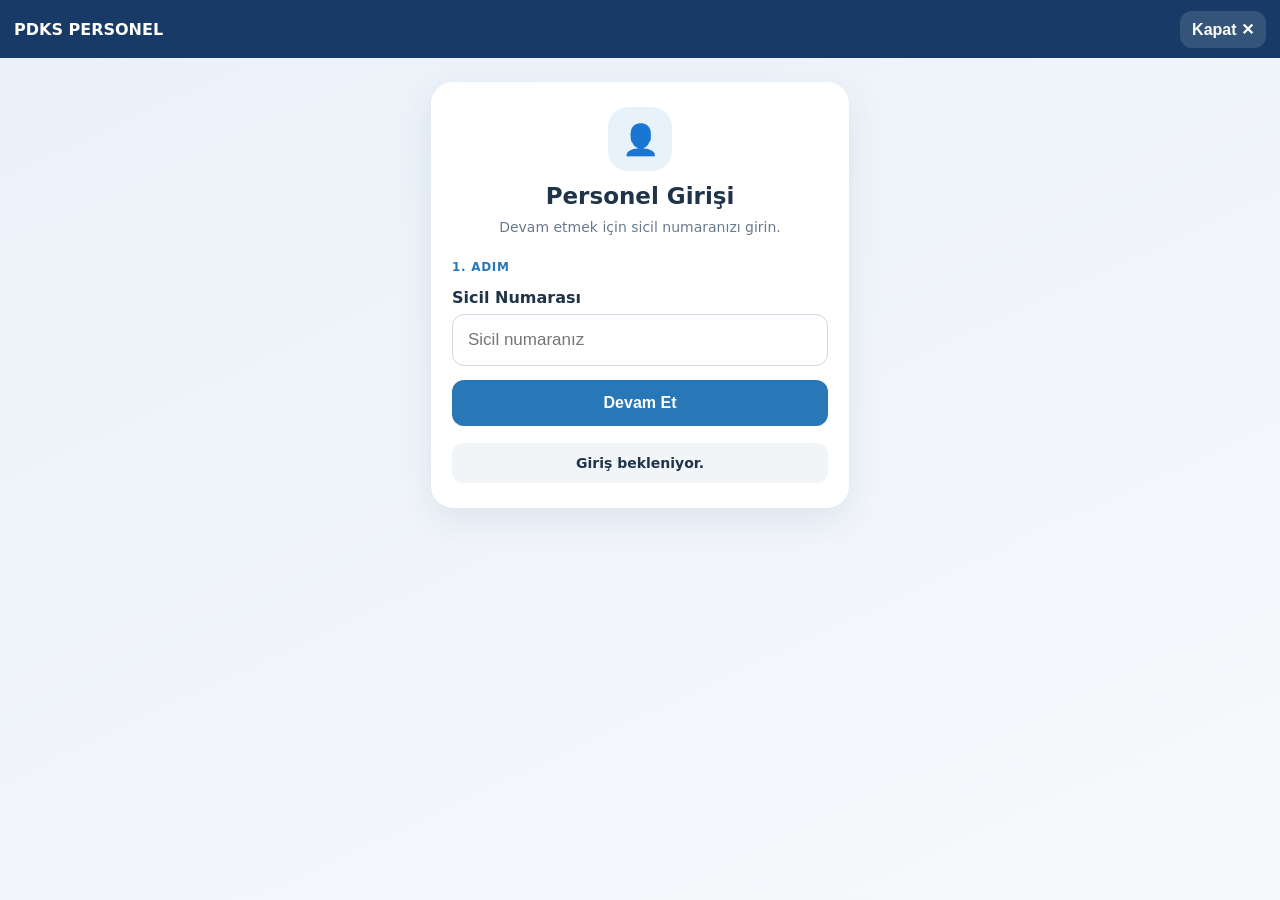
==== personel_kurulum.html @ bcb003f7 "Add files via upload" ====
<!DOCTYPE html>
<html lang="tr">
<head>
<meta charset="UTF-8"><meta name="viewport" content="width=device-width,initial-scale=1,viewport-fit=cover">
<title>PDKS Personel</title>
<style>
*{box-sizing:border-box}body{font-family:system-ui,-apple-system,'Segoe UI',sans-serif;background:linear-gradient(155deg,#eaf1f8,#f7f9fc);margin:0;min-height:100vh;color:#203449}.ust{height:58px;padding:calc(8px + env(safe-area-inset-top)) 14px 8px;display:flex;align-items:center;justify-content:space-between;background:#173b66;color:#fff}.logo{font-weight:850}.ust button{width:auto;margin:0;padding:9px 12px;background:#ffffff20}.sayfa{width:min(100%,450px);margin:auto;padding:24px 16px calc(24px + env(safe-area-inset-bottom))}.box{background:#fff;padding:25px 21px;border-radius:22px;box-shadow:0 12px 36px #173b6618}.simge{width:64px;height:64px;margin:0 auto 12px;display:grid;place-items:center;border-radius:20px;background:#e8f2fb;font-size:30px}h1{text-align:center;font-size:23px;margin:0 0 8px}.aciklama{text-align:center;color:#687b8e;font-size:14px;line-height:1.5;margin-bottom:22px}label{display:block;font-weight:750;margin:14px 0 7px}input{width:100%;padding:15px;border:1px solid #cdd8e3;border-radius:12px;font-size:17px;outline:none}input:focus{border-color:#2878b8;box-shadow:0 0 0 3px #2878b820}button{width:100%;padding:14px;border:0;border-radius:12px;margin-top:14px;font-size:16px;font-weight:800;color:#fff;background:#2878b8}.green{background:#188b53}.gray{background:#66788a}.hidden{display:none!important}.status{margin-top:17px;padding:12px;border-radius:11px;background:#f2f5f8;text-align:center;font-weight:650;font-size:14px}.success{color:#117941;background:#e9f8ef}.error{color:#b52d27;background:#fff0ef}.bilgi{padding:13px;border-radius:12px;background:#f2f7fb;line-height:1.65;font-size:14px}.adim{font-size:12px;font-weight:850;color:#2878b8;text-transform:uppercase;letter-spacing:.7px}.pin{letter-spacing:8px;text-align:center;font-size:22px}#reader{display:none;margin-top:15px;background:#111;border-radius:14px;overflow:hidden}video{display:block;width:100%;max-height:420px}
</style>
</head>
<body>
<header class="ust"><div class="logo">PDKS PERSONEL</div><button onclick="uygulamayiKapat()">Kapat ✕</button></header>
<main class="sayfa"><div class="box">
<div class="simge">👤</div><h1 id="baslik">Personel Girişi</h1><div id="aciklama" class="aciklama">Devam etmek için sicil numaranızı girin.</div>
<section id="sicil-adimi"><div class="adim">1. Adım</div><label>Sicil Numarası</label><input id="sicil-no" autocomplete="username" inputmode="numeric" placeholder="Sicil numaranız"><button onclick="sicilKontrolEt()">Devam Et</button></section>
<section id="pin-adimi" class="hidden"><div class="adim">2. Adım</div><div class="bilgi"><b id="personel-karsilama">Personel</b></div><label id="pin-label">6 Haneli Şifre</label><input id="pin" class="pin" type="password" inputmode="numeric" maxlength="6" autocomplete="current-password" placeholder="••••••"><div id="pin-tekrar-alani" class="hidden"><label>Şifre Tekrar</label><input id="pin-tekrar" class="pin" type="password" inputmode="numeric" maxlength="6" placeholder="••••••"></div><button id="giris-butonu" class="green" onclick="girisYap()">Giriş Yap</button><button class="gray" onclick="sicileDon()">Geri Dön</button></section>
<section id="islem-alani" class="hidden"><div class="bilgi"><b id="personel-adi">-</b><br>Şube: <span id="personel-sube">-</span><br>GPS: <span id="gps-bilgi">Hazır değil</span></div><button class="green" onclick="qrIsleminiBaslat()">Kare Kodu Okut</button><div id="reader"><video id="video" playsinline autoplay muted></video></div><button class="gray" onclick="oturumuKapat()">Oturumu Kapat</button></section>
<div id="durum" class="status">Giriş bekleniyor.</div>
</div></main>
<script>
let kameraAkisi=null,taramaDongusu=null,istekGonderiliyor=false,sonKonum=null,pinOlusturulacak=false,nativeKonumBekleyici=null,girisDevamEdiyor=false;
function cihazIdGetir(){let id=localStorage.getItem('pdks_cihaz_id_v2');if(!id){id=crypto.randomUUID?crypto.randomUUID():'pdks-'+Date.now();localStorage.setItem('pdks_cihaz_id_v2',id)}return id}
function durumYaz(metin,tur=''){const d=document.getElementById('durum');d.textContent=metin;d.className='status '+tur}
function goster(id){['sicil-adimi','pin-adimi','islem-alani'].forEach(x=>document.getElementById(x).classList.toggle('hidden',x!==id))}
async function sicilKontrolEt(){const sicil=document.getElementById('sicil-no').value.trim();if(!sicil)return durumYaz('Sicil numaranızı girin.','error');durumYaz('Personel kaydı kontrol ediliyor...');const f=new FormData();f.append('sicil_no',sicil);f.append('cihaz_id',cihazIdGetir());try{const r=await fetch('/api/personel/kurulum-kontrol',{method:'POST',body:f}),v=await r.json();if(v.status!=='success')return durumYaz(v.message||'Giriş yapılamadı.','error');pinOlusturulacak=!v.pin_var;document.getElementById('personel-karsilama').textContent=v.personel;document.getElementById('pin-tekrar-alani').classList.toggle('hidden',!pinOlusturulacak);document.getElementById('pin-label').textContent=pinOlusturulacak?'Yeni 6 Haneli Şifre':'6 Haneli Şifre';document.getElementById('giris-butonu').textContent=pinOlusturulacak?'Şifre Oluştur ve Giriş Yap':'Giriş Yap';goster('pin-adimi');durumYaz(pinOlusturulacak?'İlk kullanım şifrenizi oluşturun.':'Şifrenizi girin.')}catch(e){durumYaz('Sunucu bağlantısı kurulamadı.','error')}}
async function girisYap(){if(girisDevamEdiyor)return;const pin=document.getElementById('pin').value,pin2=document.getElementById('pin-tekrar').value;if(!/^\d{6}$/.test(pin))return durumYaz('Şifre 6 rakam olmalıdır.','error');if(pinOlusturulacak&&pin!==pin2)return durumYaz('Şifreler eşleşmiyor.','error');const btn=document.getElementById('giris-butonu');girisDevamEdiyor=true;btn.disabled=true;btn.style.opacity='.65';const cihazId=cihazIdGetir();const f=new FormData();f.append('sicil_no',document.getElementById('sicil-no').value.trim());f.append('cihaz_id',cihazId);f.append('pin',pin);f.append('pin_tekrar',pin2);durumYaz('Giriş yapılıyor...');try{const r=await fetch('/api/personel/kurulum',{method:'POST',body:f}),v=await r.json();if(v.status!=='success'){durumYaz(v.message||'Giriş reddedildi.','error');return}localStorage.setItem('pdks_cihaz_token',v.cihaz_token);localStorage.setItem('pdks_personel_adi',v.personel);localStorage.setItem('pdks_personel_sube',v.sube);durumYaz('Cihaz doğrulanıyor...');const q=new URLSearchParams({cihaz_id:cihazId,cihaz_token:v.cihaz_token});const kontrol=await fetch('/api/personel/oturum-kontrol?'+q,{cache:'no-store'});const kv=await kontrol.json();if(kv.status!=='success'){localStorage.removeItem('pdks_cihaz_token');sessionStorage.removeItem('pdks_oturum_acik');durumYaz(kv.message||'Cihaz doğrulaması tamamlanamadı. Tekrar deneyin.','error');return}sessionStorage.setItem('pdks_oturum_acik','1');sessionStorage.removeItem('pdks_islem_modu');location.replace('/personel-sicil')}catch(e){durumYaz('Sunucu bağlantısı kurulamadı.','error')}finally{girisDevamEdiyor=false;btn.disabled=false;btn.style.opacity=''}}
function islemEkrani(){goster('islem-alani');document.getElementById('personel-adi').textContent=localStorage.getItem('pdks_personel_adi')||'Personel';document.getElementById('personel-sube').textContent=localStorage.getItem('pdks_personel_sube')||'-';durumYaz('Giriş başarılı. Kare kodu okutabilirsiniz.','success')}
function sicileDon(){document.getElementById('pin').value='';document.getElementById('pin-tekrar').value='';goster('sicil-adimi');durumYaz('Sicil numaranızı girin.')}
function oturumuKapat(){kameraKapat();sessionStorage.removeItem('pdks_oturum_acik');localStorage.removeItem('pdks_son_islem_basarili');sicileDon()}
function uygulamayiKapat(){if(window.Android&&Android.closeApp)Android.closeApp();else window.close()}
function konumAl(){return new Promise((ok,hata)=>{if(window.Android&&Android.requestSecureLocation){nativeKonumBekleyici={ok,hata};Android.requestSecureLocation();return}if(!navigator.geolocation)return hata(new Error('Konum desteği yok.'));navigator.geolocation.getCurrentPosition(p=>{sonKonum={latitude:p.coords.latitude,longitude:p.coords.longitude,accuracy:p.coords.accuracy,ageMs:0,isMock:false,source:'web'};document.getElementById('gps-bilgi').textContent=`${sonKonum.latitude.toFixed(5)}, ${sonKonum.longitude.toFixed(5)} (±${Math.round(sonKonum.accuracy)}m)`;ok(sonKonum)},()=>hata(new Error('Konum izni verilmedi.')),{enableHighAccuracy:true,timeout:15000,maximumAge:0})})}
function nativeKonumSonucu(k){sonKonum=k;document.getElementById('gps-bilgi').textContent=`${Number(k.latitude).toFixed(5)}, ${Number(k.longitude).toFixed(5)} (±${Math.round(k.accuracy)}m)`+(k.isMock?' — SAHTE KONUM':'');if(nativeKonumBekleyici){nativeKonumBekleyici.ok(k);nativeKonumBekleyici=null}}
function nativeKonumHatasi(mesaj){if(nativeKonumBekleyici){nativeKonumBekleyici.hata(new Error(mesaj));nativeKonumBekleyici=null}}
async function qrIsleminiBaslat(){try{durumYaz('GPS konumu alınıyor...');await konumAl();if(sonKonum&&sonKonum.isMock){durumYaz('❌ Sahte konum tespit edildi. İşlem reddedildi.','error');return}if(window.Android&&Android.startQrScanner){Android.startQrScanner();return}await webKamerasiniAc()}catch(e){durumYaz(e.message||'İşlem başlatılamadı.','error')}}
async function webKamerasiniAc(){if(!('BarcodeDetector'in window))return durumYaz('QR tarayıcı bu cihazda desteklenmiyor.','error');const detector=new BarcodeDetector({formats:['qr_code']});kameraAkisi=await navigator.mediaDevices.getUserMedia({video:{facingMode:{ideal:'environment'}},audio:false});const video=document.getElementById('video');video.srcObject=kameraAkisi;document.getElementById('reader').style.display='block';taramaDongusu=setInterval(async()=>{if(istekGonderiliyor||video.readyState<2)return;const kodlar=await detector.detect(video);if(kodlar.length){kameraKapat();sunucuyaGonder(kodlar[0].rawValue)}},350)}
function kameraKapat(){if(taramaDongusu)clearInterval(taramaDongusu);taramaDongusu=null;if(kameraAkisi)kameraAkisi.getTracks().forEach(t=>t.stop());kameraAkisi=null;document.getElementById('reader').style.display='none'}
async function nativeQrSonucu(kod){if(!sonKonum)await konumAl();await sunucuyaGonder(kod)}
async function sunucuyaGonder(qr){if(!sonKonum||istekGonderiliyor)return;istekGonderiliyor=true;durumYaz('Giriş/çıkış doğrulanıyor...');const f=new FormData();f.append('p_enlem',sonKonum.latitude);f.append('p_boylam',sonKonum.longitude);f.append('p_sapma',sonKonum.accuracy);f.append('konum_sahte',sonKonum.isMock?'1':'0');f.append('konum_yasi_ms',sonKonum.ageMs||0);f.append('konum_kaynagi',sonKonum.source||'web');f.append('cihaz_id',cihazIdGetir());f.append('cihaz_token',localStorage.getItem('pdks_cihaz_token')||'');f.append('zaman_damgasi',Math.floor(Date.now()/1000));f.append('okunan_qr_metni',qr);try{const r=await fetch('/api/verify-camera-photo',{method:'POST',body:f}),v=await r.json();durumYaz((v.status==='success'?'✅ ':'❌ ')+(v.message||'İşlem tamamlanamadı.'),v.status==='success'?'success':'error');if(v.status==='success'){localStorage.setItem('pdks_son_islem_basarili','1');setTimeout(()=>location.href='/personel-sicil',650)}}catch(e){const d=new Date(),z=new Date(d.getTime()-d.getTimezoneOffset()*60000).toISOString().slice(0,16),q=JSON.parse(localStorage.getItem('pdks_bekleyen_talepler')||'[]');q.push({tur:'İNTERNET YOKTU',zaman:z,aciklama:`QR çevrimdışı okutuldu. GPS: ${sonKonum.latitude}, ${sonKonum.longitude}; sapma ±${Math.round(sonKonum.accuracy)} m. Amir onayı bekleniyor.`});localStorage.setItem('pdks_bekleyen_talepler',JSON.stringify(q));durumYaz('İnternet yok. İşlem GPS ve saat bilgisiyle kaydedildi; amir onayına gönderilecek.','success');setTimeout(()=>location.href='/personel-sicil',1200)}finally{istekGonderiliyor=false}}
window.addEventListener('beforeunload',kameraKapat);if(sessionStorage.getItem('pdks_oturum_acik')==='1'&&localStorage.getItem('pdks_cihaz_token')){if(sessionStorage.getItem('pdks_islem_modu')==='1')islemEkrani();else location.replace('/personel-sicil')}
</script></body></html>
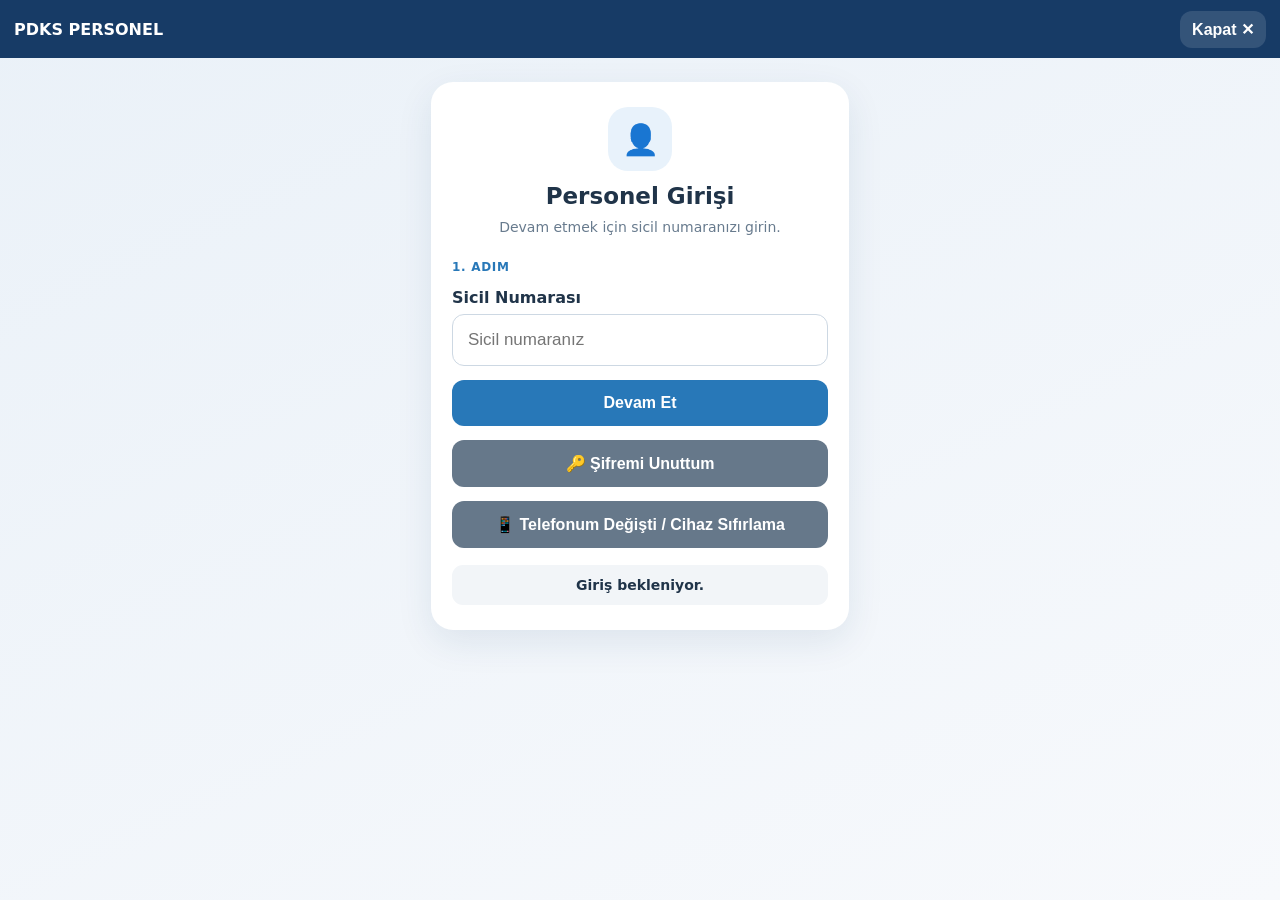
==== commit a81decf4: "Add files via upload" ====
--- a/personel_kurulum.html
+++ b/personel_kurulum.html
@@ -11,29 +11,40 @@
 <header class="ust"><div class="logo">PDKS PERSONEL</div><button onclick="uygulamayiKapat()">Kapat ✕</button></header>
 <main class="sayfa"><div class="box">
 <div class="simge">👤</div><h1 id="baslik">Personel Girişi</h1><div id="aciklama" class="aciklama">Devam etmek için sicil numaranızı girin.</div>
-<section id="sicil-adimi"><div class="adim">1. Adım</div><label>Sicil Numarası</label><input id="sicil-no" autocomplete="username" inputmode="numeric" placeholder="Sicil numaranız"><button onclick="sicilKontrolEt()">Devam Et</button></section>
+<section id="sicil-adimi"><div class="adim">1. Adım</div><label>Sicil Numarası</label><input id="sicil-no" autocomplete="username" inputmode="numeric" placeholder="Sicil numaranız"><button onclick="sicilKontrolEt()">Devam Et</button><button class="gray" onclick="erisimTalebiGonder('SIFRE_SIFIRLAMA')">🔑 Şifremi Unuttum</button><button class="gray" onclick="erisimTalebiGonder('CIHAZ_SIFIRLAMA')">📱 Telefonum Değişti / Cihaz Sıfırlama</button></section>
 <section id="pin-adimi" class="hidden"><div class="adim">2. Adım</div><div class="bilgi"><b id="personel-karsilama">Personel</b></div><label id="pin-label">6 Haneli Şifre</label><input id="pin" class="pin" type="password" inputmode="numeric" maxlength="6" autocomplete="current-password" placeholder="••••••"><div id="pin-tekrar-alani" class="hidden"><label>Şifre Tekrar</label><input id="pin-tekrar" class="pin" type="password" inputmode="numeric" maxlength="6" placeholder="••••••"></div><button id="giris-butonu" class="green" onclick="girisYap()">Giriş Yap</button><button class="gray" onclick="sicileDon()">Geri Dön</button></section>
 <section id="islem-alani" class="hidden"><div class="bilgi"><b id="personel-adi">-</b><br>Şube: <span id="personel-sube">-</span><br>GPS: <span id="gps-bilgi">Hazır değil</span></div><button class="green" onclick="qrIsleminiBaslat()">Kare Kodu Okut</button><div id="reader"><video id="video" playsinline autoplay muted></video></div><button class="gray" onclick="oturumuKapat()">Oturumu Kapat</button></section>
 <div id="durum" class="status">Giriş bekleniyor.</div>
 </div></main>
 <script>
 let kameraAkisi=null,taramaDongusu=null,istekGonderiliyor=false,sonKonum=null,pinOlusturulacak=false,nativeKonumBekleyici=null,girisDevamEdiyor=false;
-function cihazIdGetir(){let id=localStorage.getItem('pdks_cihaz_id_v2');if(!id){id=crypto.randomUUID?crypto.randomUUID():'pdks-'+Date.now();localStorage.setItem('pdks_cihaz_id_v2',id)}return id}
+function cihazIdGetir(){try{if(window.Android&&typeof Android.getStableDeviceId==='function'){const nativeId=Android.getStableDeviceId();if(nativeId){localStorage.setItem('pdks_cihaz_id_v2',nativeId);return nativeId}}}catch(e){}let id=localStorage.getItem('pdks_cihaz_id_v2');if(!id){id=crypto.randomUUID?crypto.randomUUID():'pdks-'+Date.now();localStorage.setItem('pdks_cihaz_id_v2',id)}return id}
+function vpnProxyAktifMi(){try{return !!(window.Android&&typeof Android.isVpnOrProxyActive==='function'&&Android.isVpnOrProxyActive())}catch(e){return false}}
+function androidGuvenlikSurumu(){try{return (window.Android&&typeof Android.getSecurityVersion==='function')?Number(Android.getSecurityVersion()||0):0}catch(e){return 0}}
 function durumYaz(metin,tur=''){const d=document.getElementById('durum');d.textContent=metin;d.className='status '+tur}
 function goster(id){['sicil-adimi','pin-adimi','islem-alani'].forEach(x=>document.getElementById(x).classList.toggle('hidden',x!==id))}
-async function sicilKontrolEt(){const sicil=document.getElementById('sicil-no').value.trim();if(!sicil)return durumYaz('Sicil numaranızı girin.','error');durumYaz('Personel kaydı kontrol ediliyor...');const f=new FormData();f.append('sicil_no',sicil);f.append('cihaz_id',cihazIdGetir());try{const r=await fetch('/api/personel/kurulum-kontrol',{method:'POST',body:f}),v=await r.json();if(v.status!=='success')return durumYaz(v.message||'Giriş yapılamadı.','error');pinOlusturulacak=!v.pin_var;document.getElementById('personel-karsilama').textContent=v.personel;document.getElementById('pin-tekrar-alani').classList.toggle('hidden',!pinOlusturulacak);document.getElementById('pin-label').textContent=pinOlusturulacak?'Yeni 6 Haneli Şifre':'6 Haneli Şifre';document.getElementById('giris-butonu').textContent=pinOlusturulacak?'Şifre Oluştur ve Giriş Yap':'Giriş Yap';goster('pin-adimi');durumYaz(pinOlusturulacak?'İlk kullanım şifrenizi oluşturun.':'Şifrenizi girin.')}catch(e){durumYaz('Sunucu bağlantısı kurulamadı.','error')}}
-async function girisYap(){if(girisDevamEdiyor)return;const pin=document.getElementById('pin').value,pin2=document.getElementById('pin-tekrar').value;if(!/^\d{6}$/.test(pin))return durumYaz('Şifre 6 rakam olmalıdır.','error');if(pinOlusturulacak&&pin!==pin2)return durumYaz('Şifreler eşleşmiyor.','error');const btn=document.getElementById('giris-butonu');girisDevamEdiyor=true;btn.disabled=true;btn.style.opacity='.65';const cihazId=cihazIdGetir();const f=new FormData();f.append('sicil_no',document.getElementById('sicil-no').value.trim());f.append('cihaz_id',cihazId);f.append('pin',pin);f.append('pin_tekrar',pin2);durumYaz('Giriş yapılıyor...');try{const r=await fetch('/api/personel/kurulum',{method:'POST',body:f}),v=await r.json();if(v.status!=='success'){durumYaz(v.message||'Giriş reddedildi.','error');return}localStorage.setItem('pdks_cihaz_token',v.cihaz_token);localStorage.setItem('pdks_personel_adi',v.personel);localStorage.setItem('pdks_personel_sube',v.sube);durumYaz('Cihaz doğrulanıyor...');const q=new URLSearchParams({cihaz_id:cihazId,cihaz_token:v.cihaz_token});const kontrol=await fetch('/api/personel/oturum-kontrol?'+q,{cache:'no-store'});const kv=await kontrol.json();if(kv.status!=='success'){localStorage.removeItem('pdks_cihaz_token');sessionStorage.removeItem('pdks_oturum_acik');durumYaz(kv.message||'Cihaz doğrulaması tamamlanamadı. Tekrar deneyin.','error');return}sessionStorage.setItem('pdks_oturum_acik','1');sessionStorage.removeItem('pdks_islem_modu');location.replace('/personel-sicil')}catch(e){durumYaz('Sunucu bağlantısı kurulamadı.','error')}finally{girisDevamEdiyor=false;btn.disabled=false;btn.style.opacity=''}}
+async function erisimTalebiGonder(tur){
+ const sicil=document.getElementById('sicil-no').value.trim();
+ if(!sicil)return durumYaz('Önce sicil numaranızı girin.','error');
+ const ad=tur==='SIFRE_SIFIRLAMA'?'şifre sıfırlama':'cihaz sıfırlama';
+ if(!confirm(ad+' talebi yöneticiye gönderilsin mi?'))return;
+ const f=new FormData();f.append('sicil_no',sicil);f.append('talep_turu',tur);
+ try{const r=await fetch('/api/personel/erisim-talebi',{method:'POST',body:f}),v=await r.json();durumYaz(v.message,v.status==='success'?'success':'error')}
+ catch(e){durumYaz('Talep sunucuya gönderilemedi.','error')}
+}
+async function sicilKontrolEt(){const sicil=document.getElementById('sicil-no').value.trim();if(!sicil)return durumYaz('Sicil numaranızı girin.','error');durumYaz('Personel kaydı kontrol ediliyor...');const f=new FormData();f.append('sicil_no',sicil);f.append('cihaz_id',cihazIdGetir());f.append('vpn_proxy_aktif',vpnProxyAktifMi()?'1':'0');try{const r=await fetch('/api/personel/kurulum-kontrol',{method:'POST',body:f}),v=await r.json();if(v.status!=='success')return durumYaz(v.message||'Giriş yapılamadı.','error');pinOlusturulacak=!v.pin_var;document.getElementById('personel-karsilama').textContent=v.personel;document.getElementById('pin-tekrar-alani').classList.toggle('hidden',!pinOlusturulacak);document.getElementById('pin-label').textContent=pinOlusturulacak?'Yeni 6 Haneli Şifre':'6 Haneli Şifre';document.getElementById('giris-butonu').textContent=pinOlusturulacak?'Şifre Oluştur ve Giriş Yap':'Giriş Yap';goster('pin-adimi');durumYaz(pinOlusturulacak?'İlk kullanım şifrenizi oluşturun.':'Şifrenizi girin.')}catch(e){durumYaz('Sunucu bağlantısı kurulamadı.','error')}}
+async function girisYap(){if(girisDevamEdiyor)return;const pin=document.getElementById('pin').value,pin2=document.getElementById('pin-tekrar').value;if(!/^\d{6}$/.test(pin))return durumYaz('Şifre 6 rakam olmalıdır.','error');if(pinOlusturulacak&&pin!==pin2)return durumYaz('Şifreler eşleşmiyor.','error');const btn=document.getElementById('giris-butonu');girisDevamEdiyor=true;btn.disabled=true;btn.style.opacity='.65';const cihazId=cihazIdGetir();const f=new FormData();f.append('sicil_no',document.getElementById('sicil-no').value.trim());f.append('cihaz_id',cihazId);f.append('pin',pin);f.append('pin_tekrar',pin2);f.append('vpn_proxy_aktif',vpnProxyAktifMi()?'1':'0');const kvkkSurum=(window.Android&&typeof Android.getKvkkVersion==='function')?Android.getKvkkVersion():'';const kvkkZaman=(window.Android&&typeof Android.getKvkkAcknowledgedAt==='function')?Android.getKvkkAcknowledgedAt():'';f.append('kvkk_metin_surumu',kvkkSurum);f.append('kvkk_bilgi_zamani',kvkkZaman);durumYaz('Giriş yapılıyor...');try{const r=await fetch('/api/personel/kurulum',{method:'POST',body:f});let v={};try{v=await r.json()}catch(_){throw new Error('Sunucu geçersiz yanıt verdi (HTTP '+r.status+').')}if(!r.ok){durumYaz(v.message||('Sunucu hatası (HTTP '+r.status+').'),'error');return}if(v.status!=='success'){durumYaz(v.message||'Giriş reddedildi.','error');return}localStorage.setItem('pdks_cihaz_token',v.cihaz_token);localStorage.setItem('pdks_personel_adi',v.personel);localStorage.setItem('pdks_personel_sube',v.sube);durumYaz('Cihaz doğrulanıyor...');const q=new URLSearchParams({cihaz_id:cihazId,cihaz_token:v.cihaz_token});const kontrol=await fetch('/api/personel/oturum-kontrol?'+q,{cache:'no-store'});const kv=await kontrol.json();if(kv.status!=='success'){localStorage.removeItem('pdks_cihaz_token');sessionStorage.removeItem('pdks_oturum_acik');durumYaz(kv.message||'Cihaz doğrulaması tamamlanamadı. Tekrar deneyin.','error');return}sessionStorage.setItem('pdks_oturum_acik','1');sessionStorage.removeItem('pdks_islem_modu');location.replace('/personel-sicil')}catch(e){durumYaz('Bağlantı/API hatası: '+(e&&e.message?e.message:'Sunucuya ulaşılamadı.'),'error')}finally{girisDevamEdiyor=false;btn.disabled=false;btn.style.opacity=''}}
 function islemEkrani(){goster('islem-alani');document.getElementById('personel-adi').textContent=localStorage.getItem('pdks_personel_adi')||'Personel';document.getElementById('personel-sube').textContent=localStorage.getItem('pdks_personel_sube')||'-';durumYaz('Giriş başarılı. Kare kodu okutabilirsiniz.','success')}
 function sicileDon(){document.getElementById('pin').value='';document.getElementById('pin-tekrar').value='';goster('sicil-adimi');durumYaz('Sicil numaranızı girin.')}
 function oturumuKapat(){kameraKapat();sessionStorage.removeItem('pdks_oturum_acik');localStorage.removeItem('pdks_son_islem_basarili');sicileDon()}
 function uygulamayiKapat(){if(window.Android&&Android.closeApp)Android.closeApp();else window.close()}
-function konumAl(){return new Promise((ok,hata)=>{if(window.Android&&Android.requestSecureLocation){nativeKonumBekleyici={ok,hata};Android.requestSecureLocation();return}if(!navigator.geolocation)return hata(new Error('Konum desteği yok.'));navigator.geolocation.getCurrentPosition(p=>{sonKonum={latitude:p.coords.latitude,longitude:p.coords.longitude,accuracy:p.coords.accuracy,ageMs:0,isMock:false,source:'web'};document.getElementById('gps-bilgi').textContent=`${sonKonum.latitude.toFixed(5)}, ${sonKonum.longitude.toFixed(5)} (±${Math.round(sonKonum.accuracy)}m)`;ok(sonKonum)},()=>hata(new Error('Konum izni verilmedi.')),{enableHighAccuracy:true,timeout:15000,maximumAge:0})})}
+function konumAl(){return new Promise((ok,hata)=>{if(!(window.Android&&typeof Android.requestSecureLocation==='function')||androidGuvenlikSurumu()<3){return hata(new Error('Güvenli konum doğrulaması için PDKS uygulamasını güncelleyin. Tarayıcıdan kart basılamaz.'))}nativeKonumBekleyici={ok,hata};Android.requestSecureLocation()})}
 function nativeKonumSonucu(k){sonKonum=k;document.getElementById('gps-bilgi').textContent=`${Number(k.latitude).toFixed(5)}, ${Number(k.longitude).toFixed(5)} (±${Math.round(k.accuracy)}m)`+(k.isMock?' — SAHTE KONUM':'');if(nativeKonumBekleyici){nativeKonumBekleyici.ok(k);nativeKonumBekleyici=null}}
 function nativeKonumHatasi(mesaj){if(nativeKonumBekleyici){nativeKonumBekleyici.hata(new Error(mesaj));nativeKonumBekleyici=null}}
 async function qrIsleminiBaslat(){try{durumYaz('GPS konumu alınıyor...');await konumAl();if(sonKonum&&sonKonum.isMock){durumYaz('❌ Sahte konum tespit edildi. İşlem reddedildi.','error');return}if(window.Android&&Android.startQrScanner){Android.startQrScanner();return}await webKamerasiniAc()}catch(e){durumYaz(e.message||'İşlem başlatılamadı.','error')}}
 async function webKamerasiniAc(){if(!('BarcodeDetector'in window))return durumYaz('QR tarayıcı bu cihazda desteklenmiyor.','error');const detector=new BarcodeDetector({formats:['qr_code']});kameraAkisi=await navigator.mediaDevices.getUserMedia({video:{facingMode:{ideal:'environment'}},audio:false});const video=document.getElementById('video');video.srcObject=kameraAkisi;document.getElementById('reader').style.display='block';taramaDongusu=setInterval(async()=>{if(istekGonderiliyor||video.readyState<2)return;const kodlar=await detector.detect(video);if(kodlar.length){kameraKapat();sunucuyaGonder(kodlar[0].rawValue)}},350)}
 function kameraKapat(){if(taramaDongusu)clearInterval(taramaDongusu);taramaDongusu=null;if(kameraAkisi)kameraAkisi.getTracks().forEach(t=>t.stop());kameraAkisi=null;document.getElementById('reader').style.display='none'}
 async function nativeQrSonucu(kod){if(!sonKonum)await konumAl();await sunucuyaGonder(kod)}
-async function sunucuyaGonder(qr){if(!sonKonum||istekGonderiliyor)return;istekGonderiliyor=true;durumYaz('Giriş/çıkış doğrulanıyor...');const f=new FormData();f.append('p_enlem',sonKonum.latitude);f.append('p_boylam',sonKonum.longitude);f.append('p_sapma',sonKonum.accuracy);f.append('konum_sahte',sonKonum.isMock?'1':'0');f.append('konum_yasi_ms',sonKonum.ageMs||0);f.append('konum_kaynagi',sonKonum.source||'web');f.append('cihaz_id',cihazIdGetir());f.append('cihaz_token',localStorage.getItem('pdks_cihaz_token')||'');f.append('zaman_damgasi',Math.floor(Date.now()/1000));f.append('okunan_qr_metni',qr);try{const r=await fetch('/api/verify-camera-photo',{method:'POST',body:f}),v=await r.json();durumYaz((v.status==='success'?'✅ ':'❌ ')+(v.message||'İşlem tamamlanamadı.'),v.status==='success'?'success':'error');if(v.status==='success'){localStorage.setItem('pdks_son_islem_basarili','1');setTimeout(()=>location.href='/personel-sicil',650)}}catch(e){const d=new Date(),z=new Date(d.getTime()-d.getTimezoneOffset()*60000).toISOString().slice(0,16),q=JSON.parse(localStorage.getItem('pdks_bekleyen_talepler')||'[]');q.push({tur:'İNTERNET YOKTU',zaman:z,aciklama:`QR çevrimdışı okutuldu. GPS: ${sonKonum.latitude}, ${sonKonum.longitude}; sapma ±${Math.round(sonKonum.accuracy)} m. Amir onayı bekleniyor.`});localStorage.setItem('pdks_bekleyen_talepler',JSON.stringify(q));durumYaz('İnternet yok. İşlem GPS ve saat bilgisiyle kaydedildi; amir onayına gönderilecek.','success');setTimeout(()=>location.href='/personel-sicil',1200)}finally{istekGonderiliyor=false}}
+async function sunucuyaGonder(qr){if(!sonKonum||istekGonderiliyor)return;istekGonderiliyor=true;durumYaz('Giriş/çıkış doğrulanıyor...');const f=new FormData();f.append('p_enlem',sonKonum.latitude);f.append('p_boylam',sonKonum.longitude);f.append('p_sapma',sonKonum.accuracy);f.append('konum_sahte',sonKonum.isMock?'1':'0');f.append('konum_yasi_ms',sonKonum.ageMs||0);f.append('konum_kaynagi',sonKonum.source||'');f.append('android_guvenlik_surumu',String(androidGuvenlikSurumu()));f.append('gelistirici_modu',sonKonum.developerOptions?'1':'0');f.append('vpn_proxy_aktif',vpnProxyAktifMi()?'1':'0');f.append('cihaz_id',cihazIdGetir());f.append('cihaz_token',localStorage.getItem('pdks_cihaz_token')||'');f.append('zaman_damgasi',Math.floor(Date.now()/1000));f.append('okunan_qr_metni',qr);try{const r=await fetch('/api/verify-camera-photo',{method:'POST',body:f}),v=await r.json();durumYaz((v.status==='success'?'✅ ':'❌ ')+(v.message||'İşlem tamamlanamadı.'),v.status==='success'?'success':'error');if(v.status==='success'){localStorage.setItem('pdks_son_islem_basarili','1');setTimeout(()=>location.href='/personel-sicil',650)}}catch(e){const d=new Date(),z=new Date(d.getTime()-d.getTimezoneOffset()*60000).toISOString().slice(0,16),q=JSON.parse(localStorage.getItem('pdks_bekleyen_talepler')||'[]');q.push({tur:'İNTERNET YOKTU',zaman:z,aciklama:`QR çevrimdışı okutuldu. GPS: ${sonKonum.latitude}, ${sonKonum.longitude}; sapma ±${Math.round(sonKonum.accuracy)} m. Amir onayı bekleniyor.`});localStorage.setItem('pdks_bekleyen_talepler',JSON.stringify(q));durumYaz('İnternet yok. İşlem GPS ve saat bilgisiyle kaydedildi; amir onayına gönderilecek.','success');setTimeout(()=>location.href='/personel-sicil',1200)}finally{istekGonderiliyor=false}}
 window.addEventListener('beforeunload',kameraKapat);if(sessionStorage.getItem('pdks_oturum_acik')==='1'&&localStorage.getItem('pdks_cihaz_token')){if(sessionStorage.getItem('pdks_islem_modu')==='1')islemEkrani();else location.replace('/personel-sicil')}
 </script></body></html>
